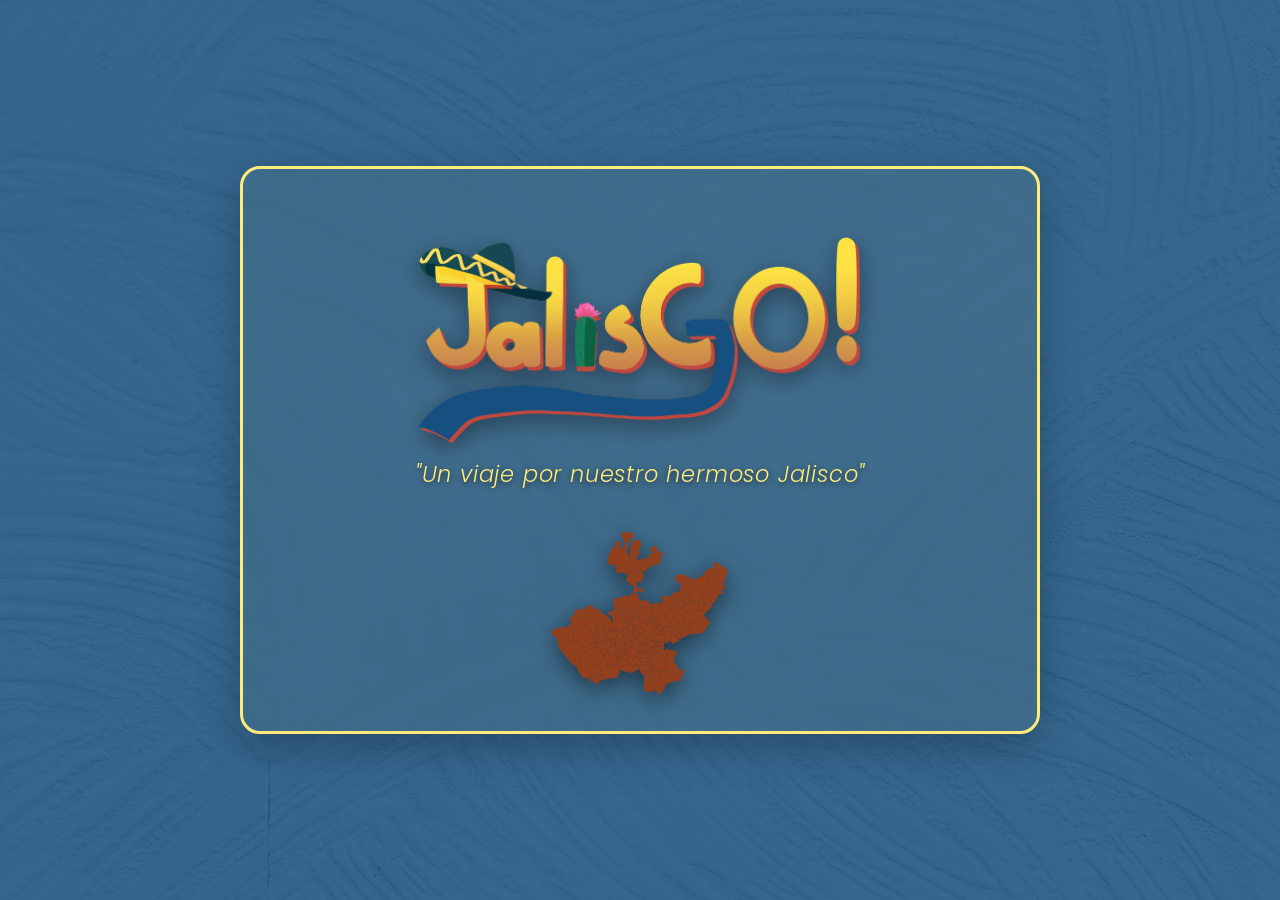
==== index.html @ 250097fb "feat:la página principal ya funciona correctamente y del mapa de Jalisco ya hay un buen avance" ====
<!doctype html>
<html lang="es-MX">
  <head>
    <meta charset="utf-8" />
    <meta name="viewport" content="width=device-width, initial-scale=1" />
    <title>JalisGO! — Un viaje por la región de los Altos</title>
    <meta name="description" content="JalisGO! — Un viaje por nuestro hermoso Jalisco. Explora Jalisco de forma interactiva." />
    <link rel="preconnect" href="https://fonts.googleapis.com" />
    <link rel="preconnect" href="https://fonts.gstatic.com" crossorigin />
    <link href="https://fonts.googleapis.com/css2?family=Poppins:ital,wght@0,300;0,400;0,600;1,300&display=swap" rel="stylesheet" />
    <link rel="stylesheet" href="./assets/css/styles.css" />
  </head>
  <body class="landing-page">
    <main class="hero">
      <h1 class="sr-only">JalisGO!</h1>

      <div class="logo-container">
        <img
          class="logo"
          src="./assets/images/pagina_principal/JalisGO!.png"
          width="600"
          height="200"
          alt="JalisGO! Logo"
          decoding="async"
        />

        <p class="tagline">"Un viaje por nuestro hermoso Jalisco"</p>
        <div class="map-region">
          <a class="map-cta" href="mapa.html" aria-label="Entrar al mapa de Jalisco">
            <img
              class="region-map"
              src="./assets/images/pagina_principal/BotonJalisco.svg"
              alt="Mapa de la región de los Altos de Jalisco"
              decoding="async"
            />
          </a>
        </div>
      </div>
    </main>
  </body>
</html>
---- assets/css/styles.css ----
:root {
  /* Paleta de colores proporcionada */
  --membrillo: #f8e695; /* H1-05 */
  --elote: #feeb7b;     /* I1-08 (texto principal) */
  --galaxia: #164f7e;   /* R3-14 (fondo) */
  --durango: #f9e368;   /* D3-11 */
  --maple: #c29192;     /* F4-10 */
  --naranjosa: #b7443b; /* H2-10 (botón mapa) */
  --altos-norte: #f57900;
  --altos-sur: #7f54a8;
}

* {
  margin: 0;
  padding: 0;
  box-sizing: border-box;
}

body {
  font-family: 'Poppins', sans-serif;
  min-height: 100vh;
  line-height: 1.5;
  color: var(--elote);
  background-color: var(--galaxia);
}

.landing-page {
  /* Textura de fondo con overlay en color Galaxia */
  background:
    linear-gradient(rgba(22, 79, 126, 0.85), rgba(22, 79, 126, 0.85)),
    url('../images/pagina_principal/texturasFondo.jpg') center / cover fixed no-repeat;
  overflow: hidden;
}

a {
  color: inherit;
  text-decoration: none;
}

a:focus-visible {
  outline: 2px solid color-mix(in srgb, var(--elote) 70%, transparent);
  outline-offset: 4px;
}

.map-page {
  color: var(--membrillo);
  background:
    radial-gradient(120% 120% at 50% 10%, rgba(248, 230, 149, 0.22) 0%, rgba(22, 79, 126, 0.92) 48%, rgba(9, 26, 44, 0.99) 100%);
  overflow-x: hidden;
  display: flex;
  flex-direction: column;
}

.map-page::before {
  content: "";
  position: fixed;
  inset: 0;
  background: radial-gradient(65% 65% at 75% 18%, rgba(254, 235, 123, 0.15), transparent 65%);
  pointer-events: none;
}

.map-header {
  width: min(1200px, 100% - clamp(48px, 10vw, 112px));
  margin: clamp(24px, 5vw, 48px) auto 0;
  display: flex;
  justify-content: space-between;
  align-items: center;
  gap: clamp(12px, 3vw, 24px);
  z-index: 1;
}

.back-link {
  display: inline-flex;
  align-items: center;
  gap: 0.4rem;
  padding: 0.45rem 1.4rem;
  border-radius: 999px;
  border: 1px solid rgba(254, 235, 123, 0.45);
  background: rgba(22, 79, 126, 0.55);
  font-weight: 600;
  letter-spacing: 0.4px;
  transition: transform 0.2s ease, background 0.2s ease, border 0.2s ease;
}

.back-link:hover {
  transform: translateY(-2px);
  background: rgba(183, 68, 59, 0.45);
  border-color: rgba(183, 68, 59, 0.7);
}

.map-logo {
  width: min(220px, 28vw);
  height: auto;
  filter: drop-shadow(0 6px 10px rgba(0, 0, 0, 0.4));
}

.map-main {
  flex: 1;
  display: flex;
  justify-content: center;
  padding: clamp(24px, 6vw, 60px) clamp(16px, 5vw, 64px) clamp(40px, 8vw, 96px);
}

.map-shell {
  width: min(1280px, 100%);
  background: rgba(4, 22, 39, 0.55);
  border: 1px solid rgba(248, 230, 149, 0.28);
  border-radius: 28px;
  box-shadow: 0 45px 95px rgba(0, 0, 0, 0.38);
  backdrop-filter: blur(18px);
  display: grid;
  grid-template-columns: minmax(260px, 340px) minmax(420px, 1fr);
  gap: clamp(24px, 5vw, 72px);
  padding: clamp(28px, 6vw, 64px);
  position: relative;
  z-index: 1;
}

.region-info {
  display: flex;
  flex-direction: column;
  gap: clamp(18px, 3.5vh, 28px);
}

.map-title {
  font-size: clamp(1.8rem, 3vw, 2.4rem);
  font-weight: 600;
  letter-spacing: 0.8px;
  color: var(--elote);
}

.map-intro {
  font-weight: 300;
  color: color-mix(in srgb, var(--membrillo) 88%, #ffffff 12%);
  max-width: 30ch;
}

.region-block {
  background: rgba(22, 79, 126, 0.35);
  border-radius: 18px;
  border: 1px solid rgba(248, 230, 149, 0.22);
  padding: clamp(16px, 3vw, 24px);
  box-shadow: inset 0 0 0 1px rgba(22, 79, 126, 0.45);
  display: flex;
  flex-direction: column;
  gap: clamp(12px, 2.2vh, 18px);
}

.region-block--norte {
  border-color: color-mix(in srgb, var(--altos-norte) 55%, transparent);
  box-shadow: inset 0 0 0 1px rgba(245, 121, 0, 0.35);
  background:
    linear-gradient(145deg, rgba(245, 121, 0, 0.18), rgba(22, 79, 126, 0.35));
}

.region-block--sur {
  border-color: color-mix(in srgb, var(--altos-sur) 55%, transparent);
  box-shadow: inset 0 0 0 1px rgba(127, 84, 168, 0.35);
  background:
    linear-gradient(145deg, rgba(127, 84, 168, 0.2), rgba(22, 79, 126, 0.35));
}

.region-heading {
  font-size: clamp(1.1rem, 2.1vw, 1.35rem);
  font-weight: 600;
  display: flex;
  align-items: center;
  gap: 0.6rem;
  color: var(--elote);
}

.region-swatch {
  width: 2.25rem;
  height: 0.55rem;
  border-radius: 999px;
  box-shadow: 0 2px 6px rgba(0, 0, 0, 0.35);
}

.region-swatch--norte {
  background: var(--altos-norte);
}

.region-swatch--sur {
  background: var(--altos-sur);
}

.municipality-list {
  list-style: none;
  padding: 0;
  margin: 0;
  display: grid;
  gap: 0.45rem;
  font-weight: 400;
}

.municipality-list li {
  display: flex;
  justify-content: space-between;
  gap: 1rem;
  color: color-mix(in srgb, var(--membrillo) 92%, #ffffff 8%);
}

.municipality-list li span:last-child {
  font-variant-numeric: tabular-nums;
  color: var(--durango);
}

.region-block--norte .municipality-list li span:last-child {
  color: var(--altos-norte);
}

.region-block--sur .municipality-list li span:last-child {
  color: var(--altos-sur);
}

.map-figure {
  align-self: center;
  background: rgba(248, 230, 149, 0.04);
  border-radius: 22px;
  border: 1px solid rgba(248, 230, 149, 0.22);
  padding: clamp(20px, 3.5vw, 32px);
  box-shadow: inset 0 0 0 1px rgba(255, 255, 255, 0.05);
  display: flex;
  flex-direction: column;
  gap: clamp(12px, 2vh, 18px);
}

.map-figure img {
  width: min(940px, 100%);
  height: auto;
  display: block;
  border-radius: 12px;
  box-shadow: 0 25px 65px rgba(0, 0, 0, 0.45);
}

.map-note {
  font-size: 0.9rem;
  font-weight: 300;
  color: color-mix(in srgb, var(--membrillo) 70%, #ffffff 30%);
}

@media (max-width: 1080px) {
  .map-header {
    width: min(1080px, 100% - clamp(32px, 8vw, 72px));
  }

  .map-shell {
    grid-template-columns: 1fr;
    row-gap: clamp(32px, 6vw, 48px);
  }

  .map-figure {
    align-self: stretch;
  }

  .map-figure img {
    margin-inline: auto;
  }
}

@media (max-width: 720px) {
  .map-header {
    flex-direction: column-reverse;
    align-items: flex-start;
  }

  .back-link {
    padding: 0.5rem 1.1rem;
  }

  .map-logo {
    width: min(200px, 60vw);
  }

  .map-shell {
    padding: clamp(20px, 8vw, 36px);
  }

  .region-block {
    gap: 12px;
  }

  .municipality-list {
    gap: 0.35rem;
  }
}

.sr-only {
  position: absolute !important;
  width: 1px;
  height: 1px;
  padding: 0;
  margin: -1px;
  overflow: hidden;
  clip: rect(0, 0, 0, 0);
  white-space: nowrap;
  border-width: 0;
}

.hero {
  display: flex;
  flex-direction: column;
  align-items: center;
  justify-content: center;
  min-height: 100vh;
  padding: 2rem;
  text-align: center;
  position: relative;
}

.logo-container {
  position: relative;
  display: flex;
  flex-direction: column;
  align-items: center;
  justify-content: space-between;
  padding: 4rem 5rem 3rem 5rem;
  border: 3px solid var(--elote);
  border-radius: 20px;
  background: rgba(254, 235, 123, 0.05);
  backdrop-filter: blur(5px);
  box-shadow: 0 12px 40px rgba(0, 0, 0, 0.25);
  width: 85%;
  max-width: 800px;
  min-height: 500px;
}

.logo {
  max-width: 450px;
  width: 90%;
  height: auto;
  margin-bottom: 0.8rem; /* Aumentado de 0.2rem a 0.8rem */
  filter: drop-shadow(0 6px 12px rgba(0, 0, 0, 0.4));
  display: block;
  /* Centrar perfectamente */
  margin-left: auto;
  margin-right: auto;
}

.tagline {
  font-size: 1.4rem;
  font-weight: 300;
  font-style: italic;
  margin-bottom: 1.5rem; /* Mantenido igual */
  color: var(--elote);
  text-shadow: 0 2px 6px rgba(0, 0, 0, 0.6);
  letter-spacing: 0.8px;
  text-align: center;
  line-height: 1.3;
  margin-top: 0;
}

.map-region {
  position: relative;
  display: flex;
  justify-content: center;
  align-items: center;
  width: 100%;
  /* Permitir que el mapa sobresalga del contenedor */
  overflow: visible;
}

.map-cta {
  display: block;
  position: relative;
  transition: transform 0.3s ease, filter 0.3s ease;
  cursor: pointer;
  border-radius: 12px;
  text-decoration: none;
  /* Mantenido igual - perfecto según el usuario */
  transform: translateY(15px);
}

.region-map {
  width: 220px;
  height: auto;
  display: block;
  /* Aplicar el color naranjosa al SVG */
  filter: 
    brightness(0) saturate(100%) 
    invert(26%) sepia(46%) saturate(1726%) 
    hue-rotate(347deg) brightness(92%) contrast(89%)
    drop-shadow(0 6px 12px rgba(0, 0, 0, 0.5));
}

.map-cta:hover {
  transform: translateY(12px) scale(1.08);
}

.map-cta:hover .region-map {
  filter: 
    brightness(0) saturate(100%) 
    invert(26%) sepia(46%) saturate(1726%) 
    hue-rotate(347deg) brightness(108%) contrast(100%)
    drop-shadow(0 8px 16px rgba(0, 0, 0, 0.6));
}

.map-cta:focus-visible {
  outline: 3px solid var(--elote);
  outline-offset: 6px;
}

/* Responsive adjustments */
@media (max-width: 768px) {
  .logo-container {
    padding: 3rem 3rem 2.5rem 3rem;
    margin: 1rem;
    width: 92%;
    max-width: 600px;
    min-height: 400px;
  }
  
  .logo {
    max-width: 350px;
    margin-bottom: 0.6rem; /* Aumentado de 0.1rem a 0.6rem */
  }
  
  .tagline {
    font-size: 1.1rem;
    margin-bottom: 1.2rem;
    letter-spacing: 0.5px;
    margin-top: 0;
  }
  
  .region-map {
    width: 180px;
  }

  .map-cta {
    transform: translateY(12px);
  }
}

@media (max-width: 480px) {
  .hero {
    padding: 1rem;
  }
  
  .logo-container {
    padding: 2rem 2.5rem 2rem 2.5rem;
    width: 96%;
    max-width: 450px;
    min-height: 350px;
  }
  
  .logo {
    max-width: 280px;
    margin-bottom: 0.5rem; /* Aumentado de 0.1rem a 0.5rem */
  }
  
  .tagline {
    font-size: 1rem;
    margin-bottom: 1rem;
    letter-spacing: 0.3px;
    margin-top: 0;
  }
  
  .region-map {
    width: 140px;
  }

  .map-cta {
    transform: translateY(10px);
  }
}
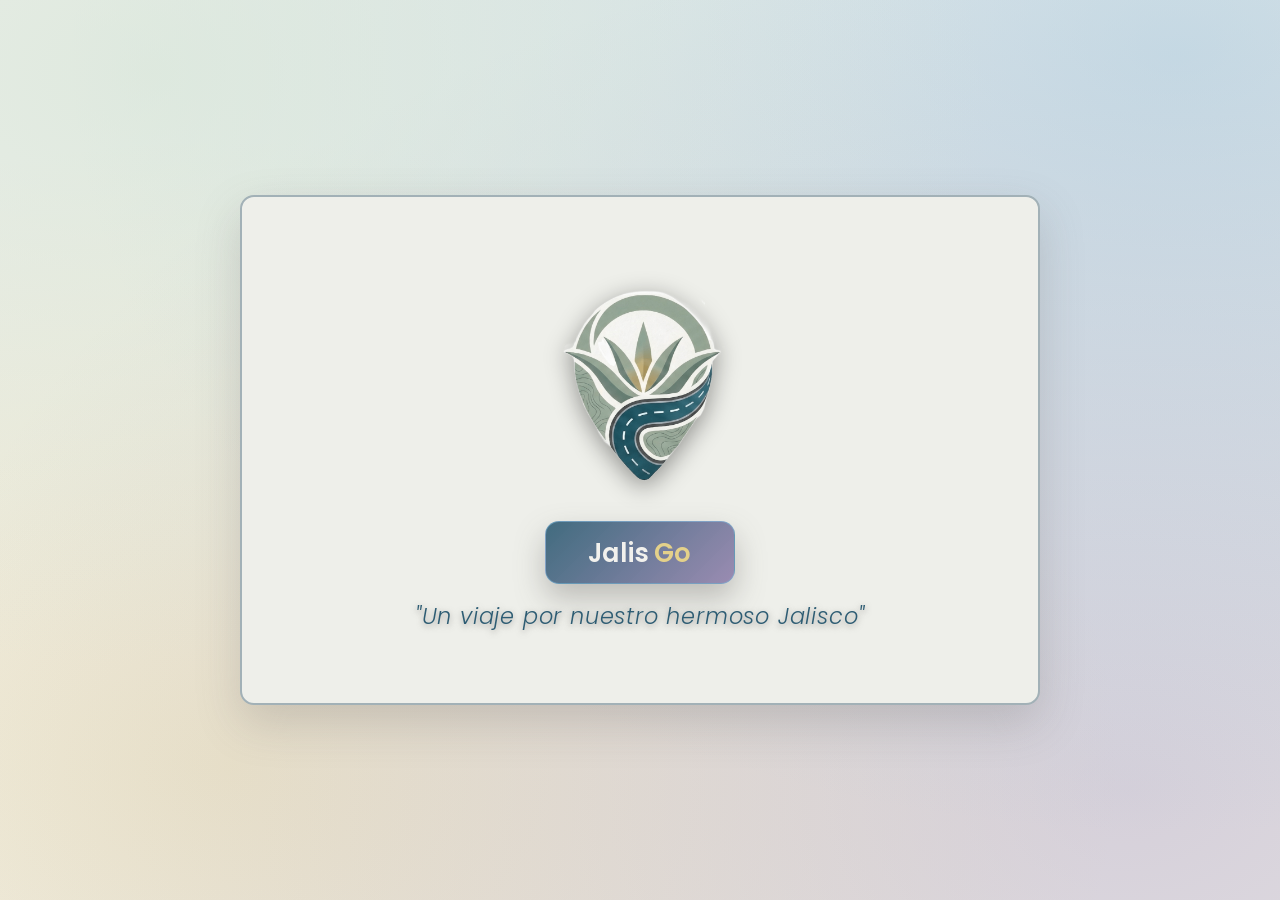
==== commit 81433214: "Update site" ====
--- a/index.html
+++ b/index.html
@@ -24,17 +24,11 @@
           decoding="async"
         />
 
+        <a class="enter-cta" href="mapa.html" aria-label="Entrar a JalisGo">
+          <span class="enter-cta__primary">Jalis</span>
+          <span class="enter-cta__accent">Go</span>
+        </a>
         <p class="tagline">"Un viaje por nuestro hermoso Jalisco"</p>
-        <div class="map-region">
-          <a class="map-cta" href="mapa.html" aria-label="Entrar al mapa de Jalisco">
-            <img
-              class="region-map"
-              src="./assets/images/pagina_principal/BotonJalisco.svg"
-              alt="Mapa de la región de los Altos de Jalisco"
-              decoding="async"
-            />
-          </a>
-        </div>
       </div>
     </main>
   </body>
--- a/assets/css/styles.css
+++ b/assets/css/styles.css
@@ -1,13 +1,44 @@
 :root {
-  /* Paleta de colores proporcionada */
-  --membrillo: #f8e695; /* H1-05 */
-  --elote: #feeb7b;     /* I1-08 (texto principal) */
-  --galaxia: #164f7e;   /* R3-14 (fondo) */
-  --durango: #f9e368;   /* D3-11 */
-  --maple: #c29192;     /* F4-10 */
-  --naranjosa: #b7443b; /* H2-10 (botón mapa) */
-  --altos-norte: #f57900;
-  --altos-sur: #7f54a8;
+  /* Paleta nueva (Pantone) */
+  --cloud-dancer: #f2f1ed; /* 11-4201 */
+  --veiled-vista: #cfe3d3; /* 12-6000 */
+  --baltic-sea: #78b2d6;   /* 14-4320 */
+  --golden-mist: #e4d18a;  /* 13-0624 */
+  --quiet-violet: #8b7aa8; /* 16-3610 */
+  --cloud-cover: #b8b0a7;  /* 16-1523 */
+  --hematite: #5f5c5a;     /* 17-5800 */
+  --blue-fusion: #2d5c73;  /* 18-4218 */
+
+  --blue-fusion-rgb: 45 92 115;
+  --hematite-rgb: 95 92 90;
+  --golden-mist-rgb: 228 209 138;
+  --veiled-vista-rgb: 207 227 211;
+  --baltic-sea-rgb: 120 178 214;
+  --quiet-violet-rgb: 139 122 168;
+
+  /* Alias de colores usados en el resto del sitio */
+  --membrillo: var(--cloud-cover);
+  --elote: var(--cloud-dancer);
+  --galaxia: var(--blue-fusion);
+  --durango: var(--golden-mist);
+  --maple: var(--veiled-vista);
+  --naranjosa: var(--quiet-violet);
+  --altos-norte: var(--baltic-sea);
+  --altos-sur: var(--quiet-violet);
+
+  /* Colores de regiones tomados del mapa interactivo */
+  --region-norte: #3465a4;
+  --region-altos-norte: #f57900;
+  --region-altos-sur: #ad7fa8;
+  --region-cienega: #cd853f;
+  --region-sureste: #ff5555;
+  --region-sur: #edd400;
+  --region-sierra-amula: #ec83be;
+  --region-costa-sur: #806682;
+  --region-costa-sierra-occidental: #729fcf;
+  --region-valles: #4e9a06;
+  --region-lagunas: #fcaf3e;
+  --region-centro: #888a85;
 }
 
 * {
@@ -20,15 +51,17 @@
   font-family: 'Poppins', sans-serif;
   min-height: 100vh;
   line-height: 1.5;
-  color: var(--elote);
-  background-color: var(--galaxia);
+  color: var(--hematite);
+  background-color: var(--cloud-dancer);
 }
 
 .landing-page {
-  /* Textura de fondo con overlay en color Galaxia */
   background:
-    linear-gradient(rgba(22, 79, 126, 0.85), rgba(22, 79, 126, 0.85)),
-    url('../images/pagina_principal/texturasFondo.jpg') center / cover fixed no-repeat;
+    radial-gradient(120% 120% at 12% 8%, rgb(var(--veiled-vista-rgb) / 0.55) 0%, transparent 55%),
+    radial-gradient(140% 140% at 92% 6%, rgb(var(--baltic-sea-rgb) / 0.35) 0%, transparent 62%),
+    radial-gradient(160% 160% at 88% 88%, rgb(var(--quiet-violet-rgb) / 0.28) 0%, transparent 60%),
+    radial-gradient(120% 120% at 18% 85%, rgb(var(--golden-mist-rgb) / 0.35) 0%, transparent 58%),
+    var(--cloud-dancer);
   overflow: hidden;
 }
 
@@ -38,30 +71,26 @@
 }
 
 a:focus-visible {
-  outline: 2px solid color-mix(in srgb, var(--elote) 70%, transparent);
+  outline: 2px solid color-mix(in srgb, var(--blue-fusion) 70%, transparent);
   outline-offset: 4px;
 }
 
 .map-page {
-  color: var(--membrillo);
+  color: var(--hematite);
   background:
-    radial-gradient(120% 120% at 50% 10%, rgba(248, 230, 149, 0.22) 0%, rgba(22, 79, 126, 0.92) 48%, rgba(9, 26, 44, 0.99) 100%);
+    linear-gradient(135deg, rgb(var(--cloud-dancer-rgb, 242 241 237) / 1), rgb(var(--cloud-dancer-rgb, 242 241 237) / 1)),
+    radial-gradient(120% 120% at 85% 12%, rgb(var(--baltic-sea-rgb) / 0.18) 0%, transparent 55%),
+    radial-gradient(120% 120% at 10% 15%, rgb(var(--veiled-vista-rgb) / 0.28) 0%, transparent 60%),
+    radial-gradient(120% 120% at 15% 90%, rgb(var(--golden-mist-rgb) / 0.22) 0%, transparent 60%),
+    var(--cloud-dancer);
   overflow-x: hidden;
   display: flex;
   flex-direction: column;
-}
-
-.map-page::before {
-  content: "";
-  position: fixed;
-  inset: 0;
-  background: radial-gradient(65% 65% at 75% 18%, rgba(254, 235, 123, 0.15), transparent 65%);
-  pointer-events: none;
 }
 
 .map-header {
   width: min(1200px, 100% - clamp(48px, 10vw, 112px));
-  margin: clamp(24px, 5vw, 48px) auto 0;
+  margin: clamp(24px, 5vw, 48px) auto clamp(16px, 4vw, 32px);
   display: flex;
   justify-content: space-between;
   align-items: center;
@@ -74,9 +103,9 @@
   align-items: center;
   gap: 0.4rem;
   padding: 0.45rem 1.4rem;
-  border-radius: 999px;
-  border: 1px solid rgba(254, 235, 123, 0.45);
-  background: rgba(22, 79, 126, 0.55);
+  border-radius: 14px;
+  border: 1px solid color-mix(in srgb, var(--cloud-cover) 75%, transparent);
+  background: var(--cloud-dancer);
   font-weight: 600;
   letter-spacing: 0.4px;
   transition: transform 0.2s ease, background 0.2s ease, border 0.2s ease;
@@ -84,8 +113,8 @@
 
 .back-link:hover {
   transform: translateY(-2px);
-  background: rgba(183, 68, 59, 0.45);
-  border-color: rgba(183, 68, 59, 0.7);
+  background: color-mix(in srgb, var(--veiled-vista) 75%, transparent);
+  border-color: color-mix(in srgb, var(--quiet-violet) 55%, transparent);
 }
 
 .map-logo {
@@ -103,20 +132,35 @@
 
 .map-shell {
   width: min(1280px, 100%);
-  background: rgba(4, 22, 39, 0.55);
-  border: 1px solid rgba(248, 230, 149, 0.28);
-  border-radius: 28px;
+  background: var(--cloud-dancer);
+  border: 1px solid color-mix(in srgb, var(--cloud-cover) 75%, transparent);
+  border-radius: 18px;
+  border-top: 4px solid color-mix(in srgb, var(--golden-mist) 70%, transparent);
+  border-left: 4px solid color-mix(in srgb, var(--baltic-sea) 65%, transparent);
   box-shadow: 0 45px 95px rgba(0, 0, 0, 0.38);
-  backdrop-filter: blur(18px);
   display: grid;
-  grid-template-columns: minmax(260px, 340px) minmax(420px, 1fr);
+  grid-template-columns: minmax(260px, 360px) minmax(560px, 780px);
+  grid-template-areas:
+    "head head"
+    "list map";
   gap: clamp(24px, 5vw, 72px);
   padding: clamp(28px, 6vw, 64px);
   position: relative;
   z-index: 1;
+  align-items: start;
+}
+
+.map-head {
+  grid-area: head;
+  display: flex;
+  flex-direction: column;
+  align-items: center;
+  gap: 0.6rem;
+  text-align: center;
 }
 
 .region-info {
+  grid-area: list;
   display: flex;
   flex-direction: column;
   gap: clamp(18px, 3.5vh, 28px);
@@ -126,21 +170,117 @@
   font-size: clamp(1.8rem, 3vw, 2.4rem);
   font-weight: 600;
   letter-spacing: 0.8px;
-  color: var(--elote);
+  color: var(--blue-fusion);
 }
 
 .map-intro {
   font-weight: 300;
-  color: color-mix(in srgb, var(--membrillo) 88%, #ffffff 12%);
-  max-width: 30ch;
-}
+  color: color-mix(in srgb, var(--hematite) 82%, var(--cloud-cover) 18%);
+  max-width: 62ch;
+}
+
+.region-accordion-list {
+  display: flex;
+  flex-direction: column;
+  gap: 0.85rem;
+}
+
+.region-accordion {
+  --region-accent: var(--baltic-sea);
+  border-radius: 12px;
+  border: 1px solid color-mix(in srgb, var(--region-accent) 35%, var(--cloud-cover) 65%);
+  background: color-mix(in srgb, var(--region-accent) 8%, var(--cloud-dancer) 92%);
+  box-shadow: 0 12px 24px rgba(95, 92, 90, 0.1);
+  overflow: hidden;
+}
+
+.region-accordion[open] {
+  background: color-mix(in srgb, var(--region-accent) 12%, var(--cloud-dancer) 88%);
+  box-shadow: 0 18px 32px rgba(95, 92, 90, 0.14);
+}
+
+.region-accordion__summary {
+  list-style: none;
+  display: flex;
+  align-items: center;
+  justify-content: space-between;
+  gap: 1rem;
+  padding: 0.9rem 1.1rem;
+  cursor: pointer;
+  font-weight: 600;
+  color: var(--blue-fusion);
+}
+
+.region-accordion__summary::-webkit-details-marker {
+  display: none;
+}
+
+.region-accordion__heading {
+  display: inline-flex;
+  align-items: center;
+  gap: 0.7rem;
+}
+
+.region-accordion__badge {
+  width: 2.1rem;
+  height: 0.45rem;
+  border-radius: 999px;
+  background: var(--region-accent);
+  box-shadow: 0 6px 12px color-mix(in srgb, var(--region-accent) 35%, transparent);
+}
+
+.region-accordion__chevron {
+  width: 0.75rem;
+  height: 0.75rem;
+  border-right: 2px solid var(--blue-fusion);
+  border-bottom: 2px solid var(--blue-fusion);
+  transform: rotate(45deg);
+  transition: transform 0.2s ease;
+}
+
+.region-accordion[open] .region-accordion__chevron {
+  transform: rotate(225deg);
+}
+
+.region-accordion__list {
+  list-style: none;
+  display: grid;
+  gap: 0.4rem;
+  padding: 0 1.2rem 1rem;
+  color: color-mix(in srgb, var(--hematite) 86%, var(--cloud-cover) 14%);
+  font-weight: 400;
+}
+
+.region-accordion__link {
+  color: var(--blue-fusion);
+  font-weight: 600;
+  text-decoration: none;
+}
+
+.region-accordion__link:hover {
+  color: color-mix(in srgb, var(--blue-fusion) 70%, var(--quiet-violet) 30%);
+}
+
+.region-accordion--norte { --region-accent: var(--region-norte); }
+.region-accordion--altos-norte { --region-accent: var(--region-altos-norte); }
+.region-accordion--altos-sur { --region-accent: var(--region-altos-sur); }
+.region-accordion--cienega { --region-accent: var(--region-cienega); }
+.region-accordion--sureste { --region-accent: var(--region-sureste); }
+.region-accordion--sur { --region-accent: var(--region-sur); }
+.region-accordion--sierra-amula { --region-accent: var(--region-sierra-amula); }
+.region-accordion--costa-sur { --region-accent: var(--region-costa-sur); }
+.region-accordion--costa-sierra-occidental { --region-accent: var(--region-costa-sierra-occidental); }
+.region-accordion--valles { --region-accent: var(--region-valles); }
+.region-accordion--lagunas { --region-accent: var(--region-lagunas); }
+.region-accordion--centro { --region-accent: var(--region-centro); }
 
 .region-block {
-  background: rgba(22, 79, 126, 0.35);
-  border-radius: 18px;
-  border: 1px solid rgba(248, 230, 149, 0.22);
+  background: color-mix(in srgb, var(--veiled-vista) 75%, var(--cloud-dancer) 25%);
+  border-radius: 12px;
+  border: 1px solid color-mix(in srgb, var(--cloud-cover) 70%, transparent);
+  border-top: 3px solid color-mix(in srgb, var(--baltic-sea) 55%, transparent);
   padding: clamp(16px, 3vw, 24px);
-  box-shadow: inset 0 0 0 1px rgba(22, 79, 126, 0.45);
+  box-shadow: inset 0 0 0 1px color-mix(in srgb, var(--veiled-vista) 60%, transparent);
   display: flex;
   flex-direction: column;
   gap: clamp(12px, 2.2vh, 18px);
@@ -148,16 +288,18 @@
 
 .region-block--norte {
   border-color: color-mix(in srgb, var(--altos-norte) 55%, transparent);
-  box-shadow: inset 0 0 0 1px rgba(245, 121, 0, 0.35);
+  box-shadow: inset 0 0 0 1px rgb(var(--baltic-sea-rgb) / 0.35);
+  border-top-color: color-mix(in srgb, var(--baltic-sea) 75%, transparent);
   background:
-    linear-gradient(145deg, rgba(245, 121, 0, 0.18), rgba(22, 79, 126, 0.35));
+    linear-gradient(145deg, rgb(var(--baltic-sea-rgb) / 0.14), rgb(var(--veiled-vista-rgb) / 0.6));
 }
 
 .region-block--sur {
   border-color: color-mix(in srgb, var(--altos-sur) 55%, transparent);
-  box-shadow: inset 0 0 0 1px rgba(127, 84, 168, 0.35);
+  box-shadow: inset 0 0 0 1px rgb(var(--quiet-violet-rgb) / 0.35);
+  border-top-color: color-mix(in srgb, var(--quiet-violet) 75%, transparent);
   background:
-    linear-gradient(145deg, rgba(127, 84, 168, 0.2), rgba(22, 79, 126, 0.35));
+    linear-gradient(145deg, rgb(var(--quiet-violet-rgb) / 0.14), rgb(var(--veiled-vista-rgb) / 0.6));
 }
 
 .region-heading {
@@ -166,7 +308,7 @@
   display: flex;
   align-items: center;
   gap: 0.6rem;
-  color: var(--elote);
+  color: var(--blue-fusion);
 }
 
 .region-swatch {
@@ -197,7 +339,7 @@
   display: flex;
   justify-content: space-between;
   gap: 1rem;
-  color: color-mix(in srgb, var(--membrillo) 92%, #ffffff 8%);
+  color: color-mix(in srgb, var(--hematite) 85%, var(--cloud-cover) 15%);
 }
 
 .municipality-list li span:last-child {
@@ -214,29 +356,229 @@
 }
 
 .map-figure {
-  align-self: center;
-  background: rgba(248, 230, 149, 0.04);
-  border-radius: 22px;
-  border: 1px solid rgba(248, 230, 149, 0.22);
+  grid-area: map;
+  align-self: start;
+  background: color-mix(in srgb, var(--cloud-dancer) 85%, var(--veiled-vista) 15%);
+  border-radius: 14px;
+  border: 1px solid color-mix(in srgb, var(--cloud-cover) 70%, transparent);
+  border-bottom: 3px solid color-mix(in srgb, var(--quiet-violet) 55%, transparent);
   padding: clamp(20px, 3.5vw, 32px);
   box-shadow: inset 0 0 0 1px rgba(255, 255, 255, 0.05);
   display: flex;
   flex-direction: column;
   gap: clamp(12px, 2vh, 18px);
+  width: 100%;
+  max-width: 780px;
+  margin-inline: auto;
+}
+
+.svg-map {
+  width: 100%;
+  max-width: 720px;
+  margin-inline: auto;
+}
+
+.svg-map svg,
+.svg-map img {
+  display: block;
+  width: 100%;
+  height: auto;
+}
+
+/* Tooltip for inline SVG municipalities */
+.map-tooltip {
+  position: fixed;
+  pointer-events: none;
+  z-index: 1200;
+  left: 0;
+  top: 0;
+  transform: translate3d(0,0,0);
+  transition: opacity 160ms ease, transform 160ms ease;
+  opacity: 0;
+}
+.map-tooltip.visible { opacity: 1; }
+.map-tooltip__card {
+  display: flex;
+  gap: 0.6rem;
+  align-items: center;
+  background: linear-gradient(180deg, rgba(255,255,255,0.98), #fff);
+  border: 1px solid rgba(0,0,0,0.08);
+  padding: 0.45rem 0.6rem;
+  border-radius: 6px;
+  box-shadow: 0 6px 20px rgba(2,6,23,0.16);
+}
+.map-tooltip__shield { width: 48px; height: 48px; object-fit: cover; border-radius: 6px; border: 1px solid rgba(0,0,0,0.06); }
+.map-tooltip__text { font-size: 0.9rem; color: #111; }
+.map-tooltip__code { font-size: 0.8rem; color: rgba(34, 34, 34, 0.7); }
+
+/* Visual highlight when municipality is focusable/hoverable */
+.svg-map [role="button"], .svg-map [tabindex] {
+  transition: filter 140ms ease, opacity 140ms ease, transform 160ms ease;
+  transform-origin: center;
+  transform-box: fill-box;
+}
+.svg-map [role="button"]:hover,
+.svg-map [role="button"]:focus {
+  filter: drop-shadow(0 6px 14px rgba(0,0,0,0.18)) saturate(1.15);
+  opacity: 0.95;
+  transform: scale(1.08);
 }
 
 .map-figure img {
-  width: min(940px, 100%);
-  height: auto;
-  display: block;
-  border-radius: 12px;
+  border-radius: 10px;
   box-shadow: 0 25px 65px rgba(0, 0, 0, 0.45);
 }
 
 .map-note {
   font-size: 0.9rem;
   font-weight: 300;
-  color: color-mix(in srgb, var(--membrillo) 70%, #ffffff 30%);
+  color: color-mix(in srgb, var(--hematite) 65%, var(--cloud-cover) 35%);
+}
+
+.municipality-page {
+  color: var(--hematite);
+  background:
+    radial-gradient(130% 130% at 8% 10%, rgb(var(--veiled-vista-rgb) / 0.35) 0%, transparent 58%),
+    radial-gradient(130% 130% at 88% 12%, rgb(var(--baltic-sea-rgb) / 0.18) 0%, transparent 55%),
+    radial-gradient(130% 130% at 88% 85%, rgb(var(--quiet-violet-rgb) / 0.2) 0%, transparent 60%),
+    var(--cloud-dancer);
+  min-height: 100vh;
+  display: flex;
+  flex-direction: column;
+}
+
+.municipality-main {
+  width: min(1200px, 100% - clamp(48px, 8vw, 128px));
+  margin: 0 auto clamp(56px, 8vw, 112px);
+  display: flex;
+  flex-direction: column;
+  gap: clamp(40px, 6vw, 72px);
+  z-index: 1;
+}
+
+.municipality-hero {
+  background: var(--cloud-dancer);
+  border: 1px solid color-mix(in srgb, var(--cloud-cover) 75%, transparent);
+  border-radius: 18px;
+  border-top: 4px solid color-mix(in srgb, var(--baltic-sea) 65%, transparent);
+  box-shadow: 0 38px 80px rgba(0, 0, 0, 0.42);
+  display: grid;
+  grid-template-columns: minmax(280px, 1.1fr) minmax(240px, 0.9fr);
+  gap: clamp(28px, 4vw, 48px);
+  padding: clamp(32px, 6vw, 56px);
+  align-items: center;
+}
+
+.municipality-hero__content {
+  display: flex;
+  flex-direction: column;
+  gap: clamp(16px, 3vw, 24px);
+}
+
+.municipality-kicker {
+  text-transform: uppercase;
+  letter-spacing: 3px;
+  font-size: 0.85rem;
+  color: color-mix(in srgb, var(--hematite) 70%, var(--cloud-cover) 30%);
+}
+
+.municipality-title {
+  font-size: clamp(2.1rem, 4vw, 2.8rem);
+  font-weight: 600;
+  color: var(--blue-fusion);
+}
+
+.municipality-lede {
+  font-weight: 300;
+  color: color-mix(in srgb, var(--hematite) 82%, var(--cloud-cover) 18%);
+  line-height: 1.65;
+}
+
+.municipality-map-embed {
+  position: relative;
+  padding-bottom: 56.25%;
+  border-radius: 12px;
+  overflow: hidden;
+  box-shadow: 0 18px 45px rgba(0, 0, 0, 0.4);
+  border: 1px solid color-mix(in srgb, var(--cloud-cover) 70%, transparent);
+}
+
+.municipality-map-embed iframe {
+  position: absolute;
+  inset: 0;
+  width: 100%;
+  height: 100%;
+  border: 0;
+}
+
+.municipality-hero__media img {
+  display: block;
+  width: 100%;
+  height: 100%;
+  object-fit: cover;
+  border-radius: 14px;
+  box-shadow: 0 28px 60px rgba(0, 0, 0, 0.45);
+  border: 1px solid color-mix(in srgb, var(--cloud-cover) 65%, transparent);
+}
+
+.municipality-section {
+  background: var(--cloud-dancer);
+  border: 1px solid color-mix(in srgb, var(--cloud-cover) 70%, transparent);
+  border-radius: 16px;
+  border-left: 3px solid color-mix(in srgb, var(--golden-mist) 70%, transparent);
+  padding: clamp(28px, 5vw, 48px);
+  box-shadow: 0 28px 70px rgba(0, 0, 0, 0.38);
+  display: flex;
+  flex-direction: column;
+  gap: clamp(18px, 3vw, 28px);
+}
+
+.municipality-section__header {
+  display: flex;
+  flex-direction: column;
+  gap: 0.4rem;
+}
+
+.municipality-section__eyebrow {
+  text-transform: uppercase;
+  letter-spacing: 2.4px;
+  font-size: 0.82rem;
+  color: color-mix(in srgb, var(--hematite) 65%, var(--cloud-cover) 35%);
+}
+
+.municipality-section__title {
+  font-size: clamp(1.4rem, 3vw, 1.9rem);
+  font-weight: 600;
+  color: var(--blue-fusion);
+}
+
+.municipality-card {
+  display: grid;
+  grid-template-columns: minmax(220px, 0.9fr) minmax(280px, 1.1fr);
+  gap: clamp(24px, 4vw, 40px);
+  align-items: start;
+}
+
+.municipality-card__media img {
+  display: block;
+  width: 100%;
+  border-radius: 14px;
+  box-shadow: 0 18px 45px rgba(0, 0, 0, 0.4);
+  border: 1px solid color-mix(in srgb, var(--cloud-cover) 60%, transparent);
+}
+
+.municipality-card__body {
+  display: flex;
+  flex-direction: column;
+  gap: clamp(14px, 3vw, 20px);
+  color: color-mix(in srgb, var(--hematite) 82%, var(--cloud-cover) 18%);
+  line-height: 1.7;
+}
+
+.municipality-card__title {
+  font-size: clamp(1.1rem, 2.4vw, 1.45rem);
+  font-weight: 600;
+  color: var(--blue-fusion);
 }
 
 @media (max-width: 1080px) {
@@ -255,6 +597,14 @@
 
   .map-figure img {
     margin-inline: auto;
+  }
+
+  .municipality-hero {
+    grid-template-columns: 1fr;
+  }
+
+  .municipality-card {
+    grid-template-columns: 1fr;
   }
 }
 
@@ -282,6 +632,14 @@
 
   .municipality-list {
     gap: 0.35rem;
+  }
+
+  .municipality-main {
+    width: min(1080px, 100% - clamp(32px, 8vw, 72px));
+  }
+
+  .municipality-section {
+    padding: clamp(20px, 7vw, 32px);
   }
 }
 
@@ -315,11 +673,10 @@
   align-items: center;
   justify-content: space-between;
   padding: 4rem 5rem 3rem 5rem;
-  border: 3px solid var(--elote);
-  border-radius: 20px;
-  background: rgba(254, 235, 123, 0.05);
-  backdrop-filter: blur(5px);
-  box-shadow: 0 12px 40px rgba(0, 0, 0, 0.25);
+  border: 2px solid color-mix(in srgb, var(--cloud-cover) 65%, var(--baltic-sea) 35%);
+  border-radius: 14px;
+  background: color-mix(in srgb, var(--cloud-dancer) 88%, var(--veiled-vista) 12%);
+  box-shadow: 0 18px 45px rgba(95, 92, 90, 0.22);
   width: 85%;
   max-width: 800px;
   min-height: 500px;
@@ -329,7 +686,7 @@
   max-width: 450px;
   width: 90%;
   height: auto;
-  margin-bottom: 0.8rem; /* Aumentado de 0.2rem a 0.8rem */
+  margin-bottom: 0.6rem;
   filter: drop-shadow(0 6px 12px rgba(0, 0, 0, 0.4));
   display: block;
   /* Centrar perfectamente */
@@ -337,67 +694,48 @@
   margin-right: auto;
 }
 
+.enter-cta {
+  display: inline-flex;
+  align-items: baseline;
+  gap: 0.25rem;
+  padding: 0.7rem 2.6rem;
+  border-radius: 14px;
+  border: 1px solid color-mix(in srgb, var(--baltic-sea) 60%, transparent);
+  background: linear-gradient(135deg, rgb(var(--blue-fusion-rgb) / 0.9), rgb(var(--quiet-violet-rgb) / 0.85));
+  color: var(--cloud-dancer);
+  font-size: clamp(1.2rem, 2.4vw, 1.6rem);
+  font-weight: 600;
+  letter-spacing: 0.6px;
+  box-shadow: 0 14px 30px rgb(var(--hematite-rgb) / 0.35);
+  transition: transform 0.2s ease, box-shadow 0.2s ease, border 0.2s ease;
+}
+
+.enter-cta__accent {
+  color: var(--golden-mist);
+}
+
+.enter-cta:hover {
+  transform: translateY(-2px);
+  box-shadow: 0 18px 40px rgb(var(--hematite-rgb) / 0.45);
+  border-color: color-mix(in srgb, var(--golden-mist) 55%, transparent);
+}
+
+.enter-cta:focus-visible {
+  outline: 3px solid color-mix(in srgb, var(--golden-mist) 70%, transparent);
+  outline-offset: 6px;
+}
+
 .tagline {
   font-size: 1.4rem;
   font-weight: 300;
   font-style: italic;
-  margin-bottom: 1.5rem; /* Mantenido igual */
-  color: var(--elote);
-  text-shadow: 0 2px 6px rgba(0, 0, 0, 0.6);
+  margin-bottom: 1.5rem;
+  margin-top: 1.1rem;
+  color: var(--blue-fusion);
+  text-shadow: 0 2px 6px rgb(var(--hematite-rgb) / 0.6);
   letter-spacing: 0.8px;
   text-align: center;
   line-height: 1.3;
-  margin-top: 0;
-}
-
-.map-region {
-  position: relative;
-  display: flex;
-  justify-content: center;
-  align-items: center;
-  width: 100%;
-  /* Permitir que el mapa sobresalga del contenedor */
-  overflow: visible;
-}
-
-.map-cta {
-  display: block;
-  position: relative;
-  transition: transform 0.3s ease, filter 0.3s ease;
-  cursor: pointer;
-  border-radius: 12px;
-  text-decoration: none;
-  /* Mantenido igual - perfecto según el usuario */
-  transform: translateY(15px);
-}
-
-.region-map {
-  width: 220px;
-  height: auto;
-  display: block;
-  /* Aplicar el color naranjosa al SVG */
-  filter: 
-    brightness(0) saturate(100%) 
-    invert(26%) sepia(46%) saturate(1726%) 
-    hue-rotate(347deg) brightness(92%) contrast(89%)
-    drop-shadow(0 6px 12px rgba(0, 0, 0, 0.5));
-}
-
-.map-cta:hover {
-  transform: translateY(12px) scale(1.08);
-}
-
-.map-cta:hover .region-map {
-  filter: 
-    brightness(0) saturate(100%) 
-    invert(26%) sepia(46%) saturate(1726%) 
-    hue-rotate(347deg) brightness(108%) contrast(100%)
-    drop-shadow(0 8px 16px rgba(0, 0, 0, 0.6));
-}
-
-.map-cta:focus-visible {
-  outline: 3px solid var(--elote);
-  outline-offset: 6px;
 }
 
 /* Responsive adjustments */
@@ -412,7 +750,12 @@
   
   .logo {
     max-width: 350px;
-    margin-bottom: 0.6rem; /* Aumentado de 0.1rem a 0.6rem */
+    margin-bottom: 0.5rem;
+  }
+
+  .enter-cta {
+    padding: 0.6rem 2.1rem;
+    font-size: 1.2rem;
   }
   
   .tagline {
@@ -422,12 +765,8 @@
     margin-top: 0;
   }
   
-  .region-map {
-    width: 180px;
-  }
-
-  .map-cta {
-    transform: translateY(12px);
+  .tagline {
+    margin-top: 0.9rem;
   }
 }
 
@@ -445,7 +784,7 @@
   
   .logo {
     max-width: 280px;
-    margin-bottom: 0.5rem; /* Aumentado de 0.1rem a 0.5rem */
+    margin-bottom: 0.45rem;
   }
   
   .tagline {
@@ -455,11 +794,12 @@
     margin-top: 0;
   }
   
-  .region-map {
-    width: 140px;
-  }
-
-  .map-cta {
-    transform: translateY(10px);
+  .enter-cta {
+    padding: 0.55rem 1.8rem;
+    font-size: 1.1rem;
+  }
+
+  .tagline {
+    margin-top: 0.8rem;
   }
 }
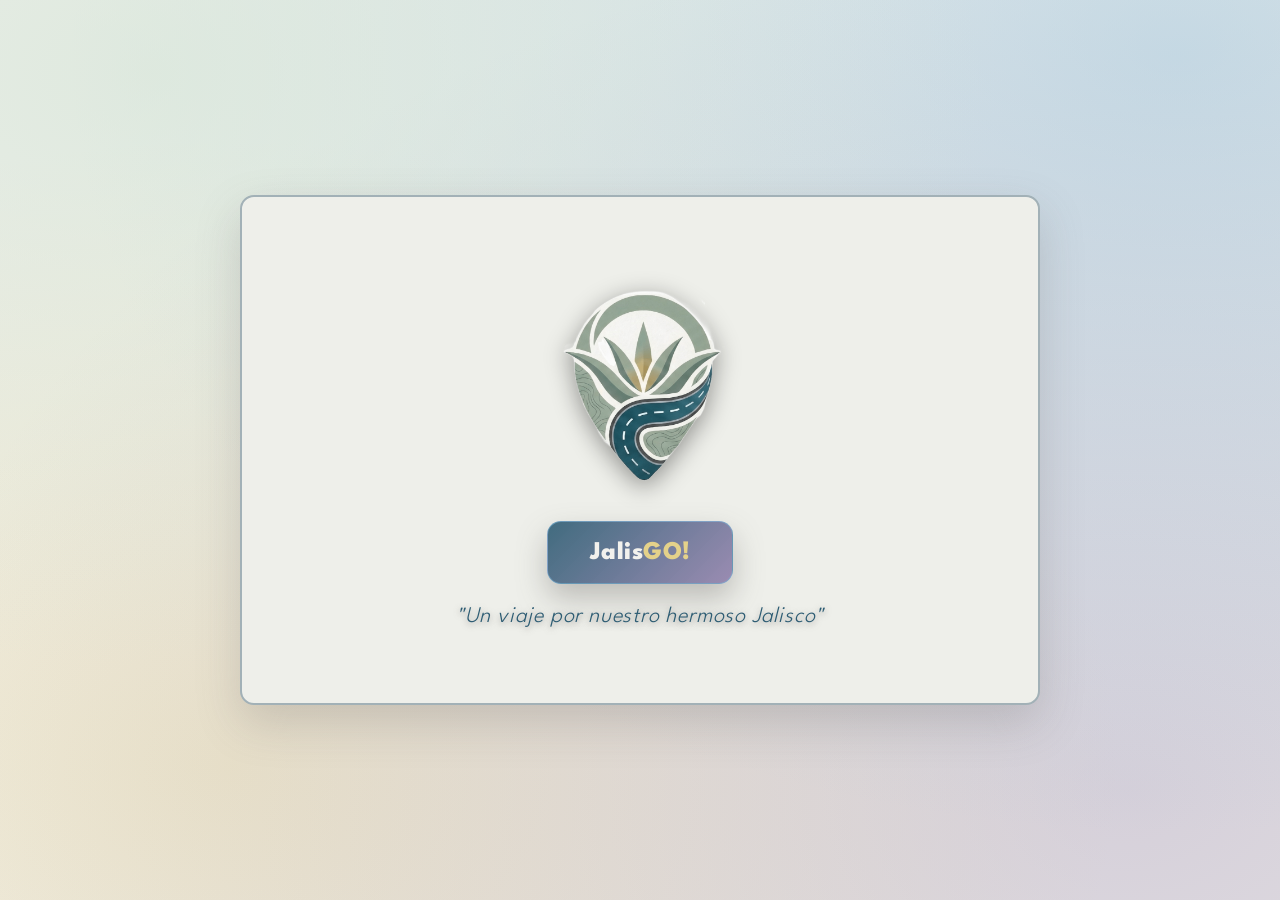
==== commit 5e662ed3: "Cambio en tipografias" ====
--- a/index.html
+++ b/index.html
@@ -24,9 +24,8 @@
           decoding="async"
         />
 
-        <a class="enter-cta" href="mapa.html" aria-label="Entrar a JalisGo">
-          <span class="enter-cta__primary">Jalis</span>
-          <span class="enter-cta__accent">Go</span>
+        <a class="enter-cta" href="mapa.html" aria-label="Entrar a JalisGO!">
+          <span class="enter-cta__primary">Jalis</span><span class="enter-cta__accent">GO!</span>
         </a>
         <p class="tagline">"Un viaje por nuestro hermoso Jalisco"</p>
       </div>
--- a/assets/css/styles.css
+++ b/assets/css/styles.css
@@ -1,3 +1,5 @@
+@import url('https://fonts.googleapis.com/css2?family=League+Spartan:wght@700;800&display=swap');
+
 :root {
   /* Paleta nueva (Pantone) */
   --cloud-dancer: #f2f1ed; /* 11-4201 */
@@ -15,6 +17,8 @@
   --veiled-vista-rgb: 207 227 211;
   --baltic-sea-rgb: 120 178 214;
   --quiet-violet-rgb: 139 122 168;
+
+  --display-font: 'League Spartan', 'Poppins', sans-serif;
 
   /* Alias de colores usados en el resto del sitio */
   --membrillo: var(--cloud-cover);
@@ -48,7 +52,7 @@
 }
 
 body {
-  font-family: 'Poppins', sans-serif;
+  font-family: var(--display-font);
   min-height: 100vh;
   line-height: 1.5;
   color: var(--hematite);
@@ -697,15 +701,16 @@
 .enter-cta {
   display: inline-flex;
   align-items: baseline;
-  gap: 0.25rem;
+  gap: 0;
   padding: 0.7rem 2.6rem;
   border-radius: 14px;
   border: 1px solid color-mix(in srgb, var(--baltic-sea) 60%, transparent);
   background: linear-gradient(135deg, rgb(var(--blue-fusion-rgb) / 0.9), rgb(var(--quiet-violet-rgb) / 0.85));
   color: var(--cloud-dancer);
   font-size: clamp(1.2rem, 2.4vw, 1.6rem);
-  font-weight: 600;
-  letter-spacing: 0.6px;
+  font-family: var(--display-font);
+  font-weight: 800;
+  letter-spacing: 0.5px;
   box-shadow: 0 14px 30px rgb(var(--hematite-rgb) / 0.35);
   transition: transform 0.2s ease, box-shadow 0.2s ease, border 0.2s ease;
 }
@@ -746,6 +751,10 @@
     width: 92%;
     max-width: 600px;
     min-height: 400px;
+    grid-template-areas:
+      "head"
+      "list"
+      "map";
   }
   
   .logo {
